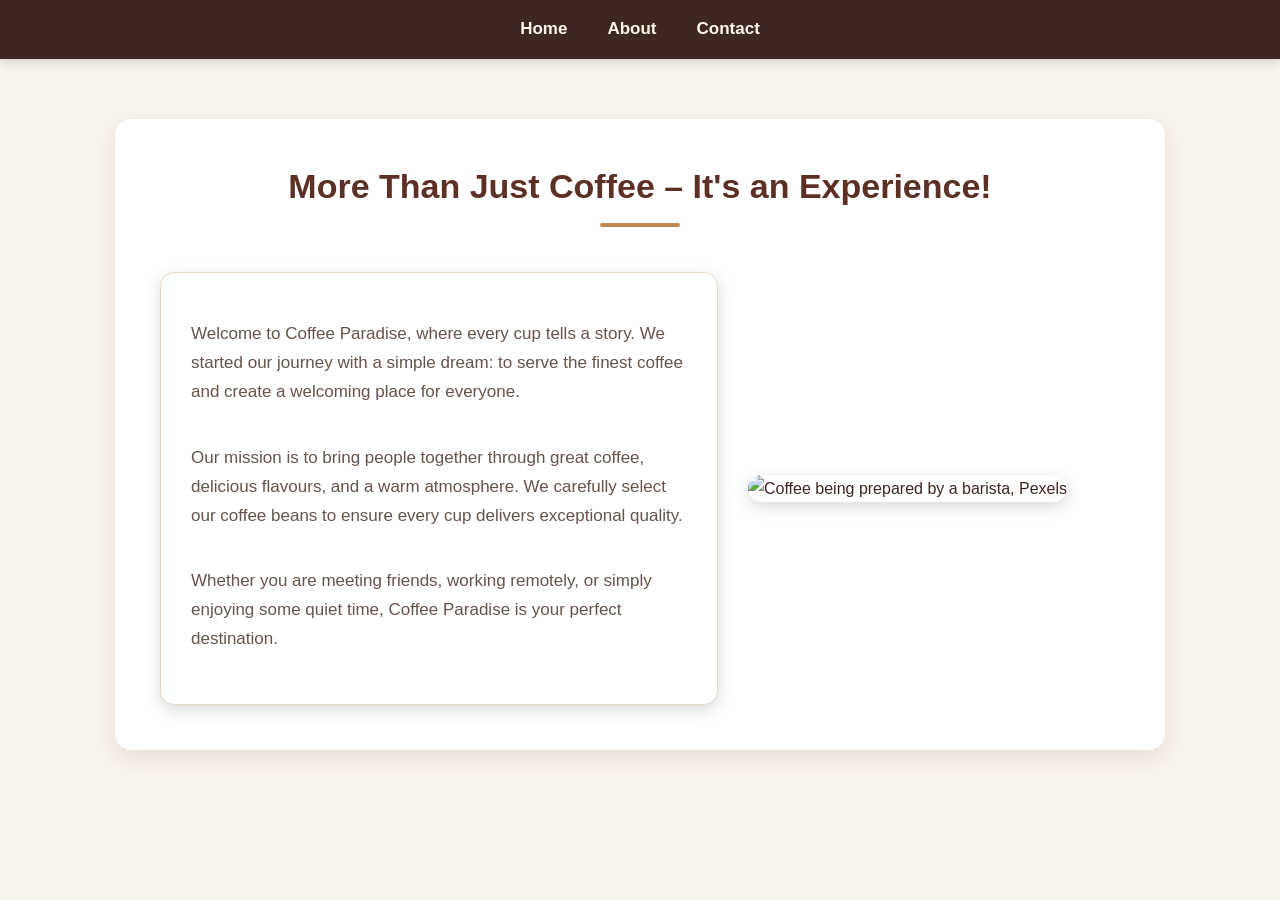
==== Primer/coffee-shop-website-Responsive/about.html @ f37c18ce "Adding only responsive code in coffee shop" ====
<!DOCTYPE html>
<html lang="en">

<head>
    <meta charset="UTF-8">
    <meta name="viewport" content="width=device-width, initial-scale=1.0">
    <title>About Us - Coffee Paradise</title>

        <!-- Connect external CSS file -->
    <link rel="stylesheet" href="style.css">
</head>

<body>

    <!-- Navigation Section -->
    <nav>
        <ul>
            <li><a href="index(Landing Page).html">Home</a></li>
            <li><a href="about.html">About</a></li>
            <li><a href="contact.html">Contact</a></li>
        </ul>    
    </nav>

    <!-- Main Content -->
    <main>

        <!-- About Section -->
        <section>

            <h1>More Than Just Coffee – It's an Experience!</h1>

            <!-- Coffee Shop Story -->
            <div>
                <p>
                    Welcome to Coffee Paradise, where every cup tells a story.
                    We started our journey with a simple dream: to serve the
                    finest coffee and create a welcoming place for everyone.
                </p>

                <p>
                    Our mission is to bring people together through great coffee,
                    delicious flavours, and a warm atmosphere. We carefully
                    select our coffee beans to ensure every cup delivers
                    exceptional quality.
                </p>

                <p>
                    Whether you are meeting friends, working remotely, or simply
                    enjoying some quiet time, Coffee Paradise is your perfect
                    destination.
                </p>
            </div>

            <!-- Coffee Image -->
            <div>
                <img
                    src="https://images.pexels.com/photos/302899/pexels-photo-302899.jpeg"
                    alt="Coffee being prepared by a barista, Pexels"
                    width="25%">
            </div>

        </section>

    </main>

</body>
</html>
---- Primer/coffee-shop-website-Responsive/style.css ----
/* ===== Global Styling ===== */

* {
    box-sizing: border-box;
}

body {
    margin: 0;
    font-family: 'Segoe UI', Arial, sans-serif;
    background-color: #f8f3eb;
    color: #3e2723;
    line-height: 1.7;
}

/* ===== Navigation Bar ===== */

nav {
    background-color: #3e2723;
    padding: 15px 30px;
    box-shadow: 0 3px 10px rgba(0, 0, 0, 0.15);
}

nav ul {
    list-style: none;
    display: flex;
    justify-content: center;
    gap: 40px;
    margin: 0;
    padding: 0;
}

nav a {
    color: #fff8e7;
    text-decoration: none;
    font-size: 17px;
    font-weight: 600;
    transition: color 0.3s ease;
}

nav a:hover {
    color: #d7a86e;
}

/* ===== Main Content ===== */

main {
    max-width: 1100px;
    margin: 60px auto;
    padding: 0 25px;
}

/* ===== About Section ===== */

section {
    background-color: #ffffff;
    padding: 45px;
    border-radius: 16px;
    box-shadow: 0 8px 25px rgba(62, 39, 35, 0.10);

    display: grid;
    grid-template-columns: 1.2fr 0.8fr;
    gap: 30px;
    align-items: center;
}

/* ===== Main Heading ===== */

section h1 {
    grid-column: 1 / -1;
    text-align: center;
    color: #5d3025;
    font-size: 34px;
    line-height: 1.3;
    margin: 0 0 15px;
}

section h1::after {
    content: "";
    display: block;
    width: 80px;
    height: 4px;
    background-color: #c18a50;
    margin: 15px auto 0;
    border-radius: 5px;
}

/* ===== About Text ===== */

section div:first-of-type p {
    font-size: 17px;
    color: #66534c;
    margin-bottom: 20px;
}

/* Coffee text card */
section div:first-of-type {
    background-color: #ffffff;
    padding: 30px;
    border-radius: 14px;
    box-shadow: 0 5px 15px rgba(0, 0, 0, 0.15);
    border: 1px solid #e6d8c8;

    display: flex;
    flex-direction: column;
    justify-content: center;
    min-height: 320px;
}

/* ===== Coffee Image ===== */

section div:last-of-type img {
    width: 100%;
    height: 320px;
    object-fit: cover;
    border-radius: 14px;
    box-shadow: 0 5px 15px rgba(0, 0, 0, 0.15);
    transition: transform 0.3s ease;
}

section div:last-of-type img:hover {
    transform: scale(1.03);
}

/* ===== Mobile Responsive Design ===== */

@media (max-width: 768px) {

    nav ul {
        gap: 20px;
    }

    main {
        margin: 30px auto;
    }

    section {
        grid-template-columns: 1fr;
        padding: 25px;
    }

    section h1 {
        font-size: 26px;
    }

    section div:last-of-type img {
        height: 250px;
    }
}
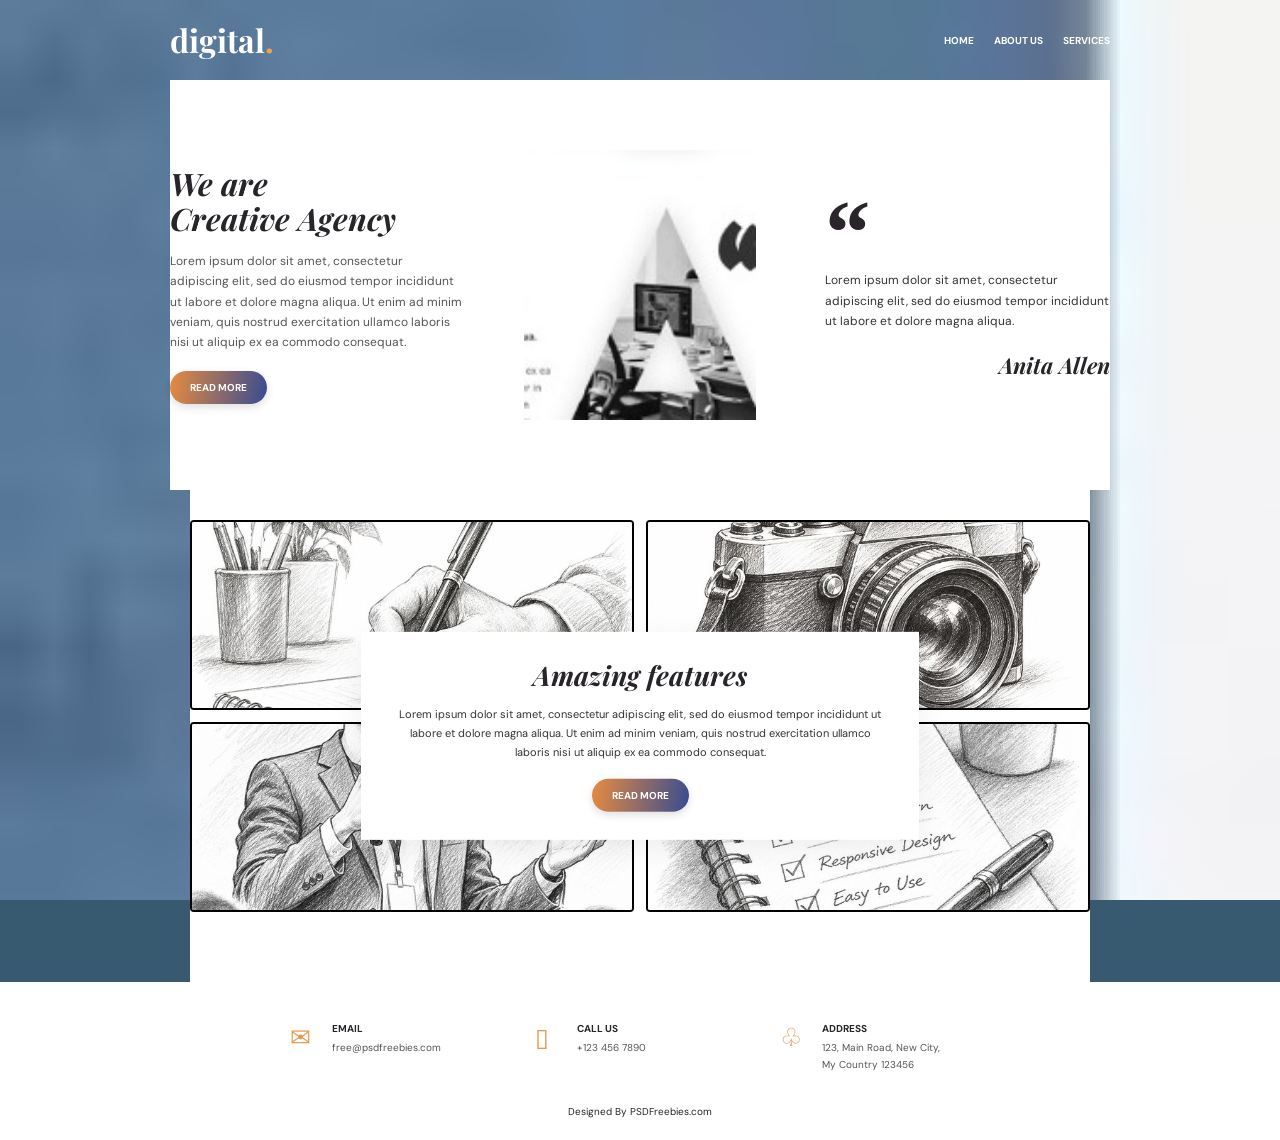
==== commit 8db1f276: "3 pages conversion" ====
--- a/Primer/coffee-shop-website-Responsive/about.html
+++ b/Primer/coffee-shop-website-Responsive/about.html
@@ -1,68 +1,164 @@
 
 <!DOCTYPE html>
 <html lang="en">
-
 <head>
     <meta charset="UTF-8">
     <meta name="viewport" content="width=device-width, initial-scale=1.0">
-    <title>About Us - Coffee Paradise</title>
 
-        <!-- Connect external CSS file -->
+    <title>About Us — Digital</title>
+
+    <link rel="preconnect" href="https://fonts.googleapis.com">
+    <link rel="preconnect" href="https://fonts.gstatic.com" crossorigin>
+
+    <link href="https://fonts.googleapis.com/css2?family=DM+Sans:wght@400;500;600;700&family=Playfair+Display:ital,wght@0,600;0,700;1,600;1,700&display=swap" rel="stylesheet">
+
     <link rel="stylesheet" href="style.css">
 </head>
 
 <body>
 
-    <!-- Navigation Section -->
-    <nav>
-        <ul>
-            <li><a href="index(Landing Page).html">Home</a></li>
-            <li><a href="about.html">About</a></li>
-            <li><a href="contact.html">Contact</a></li>
-        </ul>    
-    </nav>
+    <!-- NAVIGATION -->
+    <header class="page-header">
 
-    <!-- Main Content -->
+        <nav class="nav wrap">
+
+            <a class="logo" href="index.html">
+                digital<span>.</span>
+            </a>
+
+            <button class="menu-toggle"
+                    aria-label="Toggle navigation"
+                    aria-expanded="false">☰</button>
+
+            <div class="nav-links">
+                <a href="index.html">Home</a>
+                <a href="about.html">About Us</a>
+                <a href="services.html">Services</a>
+            </div>
+
+        </nav>
+
+    </header>
+
     <main>
 
-        <!-- About Section -->
-        <section>
+        <!-- ABOUT US -->
+        <section class="about section wrap" id="about">
 
-            <h1>More Than Just Coffee – It's an Experience!</h1>
+            <div class="about-copy">
 
-            <!-- Coffee Shop Story -->
-            <div>
+                <h2>We are<br>Creative Agency</h2>
+
                 <p>
-                    Welcome to Coffee Paradise, where every cup tells a story.
-                    We started our journey with a simple dream: to serve the
-                    finest coffee and create a welcoming place for everyone.
+                    Lorem ipsum dolor sit amet, consectetur adipiscing elit,
+                    sed do eiusmod tempor incididunt ut labore et dolore magna aliqua.
+                    Ut enim ad minim veniam, quis nostrud exercitation ullamco laboris
+                    nisi ut aliquip ex ea commodo consequat.
                 </p>
 
+                <a class="btn" href="services.html">Read More</a>
+
+            </div>
+
+            <img class="letter-art"
+                 src="images/02 About us/about-letter-a.jpg"
+                 alt="Creative letter A photo collage">
+
+            <blockquote>
+
+                <span class="quote-mark">“</span>
+
                 <p>
-                    Our mission is to bring people together through great coffee,
-                    delicious flavours, and a warm atmosphere. We carefully
-                    select our coffee beans to ensure every cup delivers
-                    exceptional quality.
+                    Lorem ipsum dolor sit amet, consectetur adipiscing elit,
+                    sed do eiusmod tempor incididunt ut labore et dolore magna aliqua.
                 </p>
 
-                <p>
-                    Whether you are meeting friends, working remotely, or simply
-                    enjoying some quiet time, Coffee Paradise is your perfect
-                    destination.
-                </p>
+                <cite>Anita Allen</cite>
+
+            </blockquote>
+
+        </section>
+
+        <!-- FEATURES -->
+        <section class="features section wrap" id="features">
+
+            <div class="feature-grid">
+
+                <img src="images/03 Features/f1.jpg"
+                     alt="Creative professional thinking">
+
+                <img src="images/03 Features/f2.jpg"
+                     alt="Camera and creative equipment">
+
+                <img src="images/03 Features/f3.jpg"
+                     alt="Writing notes in a notebook">
+
+                <img src="images/03 Features/f4.jpg"
+                     alt="Live event lighting">
+
             </div>
 
-            <!-- Coffee Image -->
-            <div>
-                <img
-                    src="https://images.pexels.com/photos/302899/pexels-photo-302899.jpeg"
-                    alt="Coffee being prepared by a barista, Pexels"
-                    width="25%">
+            <div class="feature-panel">
+
+                <h2>Amazing features</h2>
+
+                <p>
+                    Lorem ipsum dolor sit amet, consectetur adipiscing elit,
+                    sed do eiusmod tempor incididunt ut labore et dolore magna aliqua.
+                    Ut enim ad minim veniam, quis nostrud exercitation ullamco laboris
+                    nisi ut aliquip ex ea commodo consequat.
+                </p>
+
+                <a class="btn" href="services.html">Read More</a>
+
             </div>
 
         </section>
 
     </main>
 
+    <!-- FOOTER -->
+    <footer class="footer">
+
+        <div class="footer-inner wrap">
+
+            <div>
+                <span class="footer-icon">✉</span>
+                <strong>EMAIL</strong>
+                <p>free@psdfreebies.com</p>
+            </div>
+
+            <div>
+                <span class="footer-icon">▯</span>
+                <strong>CALL US</strong>
+                <p>+123 456 7890</p>
+            </div>
+
+            <div>
+                <span class="footer-icon">♧</span>
+                <strong>ADDRESS</strong>
+                <p>123, Main Road, New City,<br>My Country 123456</p>
+            </div>
+
+        </div>
+
+        <small>Designed By PSDFreebies.com</small>
+
+    </footer>
+
+    <!-- MOBILE NAVIGATION -->
+    <script>
+        const toggle = document.querySelector('.menu-toggle');
+        const links = document.querySelector('.nav-links');
+
+        toggle.addEventListener('click', () => {
+
+            const open = links.classList.toggle('open');
+
+            toggle.setAttribute('aria-expanded', String(open));
+
+        });
+    </script>
+
 </body>
 </html>
--- a/Primer/coffee-shop-website-Responsive/style.css
+++ b/Primer/coffee-shop-website-Responsive/style.css
@@ -1,149 +1,769 @@
-
-/* ===== Global Styling ===== */
-
 * {
-    box-sizing: border-box;
+    box-sizing: border-box
+}
+
+html {
+    scroll-behavior: smooth
 }
 
 body {
     margin: 0;
-    font-family: 'Segoe UI', Arial, sans-serif;
-    background-color: #f8f3eb;
-    color: #3e2723;
-    line-height: 1.7;
-}
-
-/* ===== Navigation Bar ===== */
-
-nav {
-    background-color: #3e2723;
-    padding: 15px 30px;
-    box-shadow: 0 3px 10px rgba(0, 0, 0, 0.15);
-}
-
-nav ul {
-    list-style: none;
+    background: #385a70 url("images/09 Background/page-texture.jpg") center/cover fixed;
+    font-family: "DM Sans", Arial, sans-serif;
+    color: #28252a;
+    font-size: 13px;
+    line-height: 1.7
+}
+
+.wrap {
+    width: min(100% - 40px, 940px);
+    margin-inline: auto
+}
+
+h1,
+h2,
+h3,
+.logo {
+    font-family: "Playfair Display", Georgia, serif;
+    font-style: italic;
+    line-height: 1.12
+}
+
+h2 {
+    font-size: 30px;
+    margin: 0 0 15px
+}
+
+p {
+    margin: 0 0 18px;
+    color: #555
+}
+
+.hero {
+    min-height: 680px;
+    position: relative;
+    color: white;
+    background: linear-gradient(110deg, rgba(227, 126, 48, .78), rgba(49, 57, 127, .83)), url("images/hero.jpg") center 35%/cover no-repeat;
+    padding-bottom: 30px
+}
+
+.nav {
+    height: 80px;
     display: flex;
-    justify-content: center;
-    gap: 40px;
+    align-items: center;
+    justify-content: space-between;
+    position: relative;
+    z-index: 3
+}
+
+.logo {
+    font-size: 32px;
+    color: #fff;
+    text-decoration: none;
+    font-style: normal;
+    font-weight: 700
+}
+
+.logo span {
+    color: #f5a04b
+}
+
+.nav-links {
+    display: flex;
+    gap: 20px
+}
+
+.nav-links a {
+    color: white;
+    text-decoration: none;
+    text-transform: uppercase;
+    font-size: 10px;
+    font-weight: 700
+}
+
+.nav-links a:hover {
+    color: #ffc078
+}
+
+.menu-toggle {
+    display: none;
+    background: none;
+    border: 0;
+    color: white;
+    font-size: 24px
+}
+
+.hero-copy {
+    text-align: center;
+    max-width: 600px;
+    margin: 35px auto 55px;
+    padding: 0 20px
+}
+
+.hero-copy h1 {
+    font-size: clamp(42px, 6vw, 64px);
+    margin: 0 0 10px
+}
+
+.hero-copy h2 {
+    font: 600 22px "DM Sans", sans-serif;
+    margin-bottom: 14px
+}
+
+.hero-copy p {
+    color: #fff;
+    font-size: 12px;
+    max-width: 490px;
+    margin: 0 auto 20px
+}
+
+.btn {
+    display: inline-block;
+    border: 0;
+    border-radius: 20px;
+    padding: 8px 20px;
+    background: linear-gradient(100deg, #e78b40, #374c91);
+    color: #fff;
+    text-decoration: none;
+    font-size: 10px;
+    font-weight: 700;
+    text-transform: uppercase;
+    box-shadow: 0 3px 9px #0002
+}
+
+.btn.small {
+    padding: 6px 16px;
+    font-size: 9px
+}
+
+.reason-cards {
+    display: grid;
+    grid-template-columns: repeat(3, 1fr);
+    gap: 18px;
+    max-width: 760px
+}
+
+.reason-card {
+    background: #fff;
+    color: #29252a;
+    text-align: center;
+    border-radius: 8px;
+    overflow: hidden;
+    padding-bottom: 16px;
+    box-shadow: 0 8px 25px #17233a22
+}
+
+.reason-card img {
+    width: 100%;
+    height: 120px;
+    object-fit: cover
+}
+
+.reason-card h3 {
+    font: 700 15px "DM Sans", sans-serif;
+    margin: 12px 8px 5px
+}
+
+.reason-card p {
+    font-size: 10px;
+    padding: 0 15px;
+    margin-bottom: 10px
+}
+
+.section {
+    background: #fff;
+    padding: 70px 0
+}
+
+.about {
+    display: grid;
+    grid-template-columns: 1fr 1fr 1fr;
+    gap: 28px;
+    align-items: center
+}
+
+.about-copy h2,
+.services-copy h2,
+.member h2 {
+    font-size: 31px
+}
+
+.about-copy p,
+.services-copy p,
+.member-bio p {
+    font-size: 12px
+}
+
+.letter-art {
+    width: 100%;
+    max-height: 270px;
+    object-fit: contain
+}
+
+.about blockquote {
     margin: 0;
-    padding: 0;
-}
-
-nav a {
-    color: #fff8e7;
-    text-decoration: none;
-    font-size: 17px;
-    font-weight: 600;
-    transition: color 0.3s ease;
-}
-
-nav a:hover {
-    color: #d7a86e;
-}
-
-/* ===== Main Content ===== */
-
-main {
-    max-width: 1100px;
-    margin: 60px auto;
-    padding: 0 25px;
-}
-
-/* ===== About Section ===== */
-
-section {
-    background-color: #ffffff;
-    padding: 45px;
-    border-radius: 16px;
-    box-shadow: 0 8px 25px rgba(62, 39, 35, 0.10);
-
-    display: grid;
-    grid-template-columns: 1.2fr 0.8fr;
-    gap: 30px;
+    position: relative;
+    padding: 20px 0 0 10px
+}
+
+.quote-mark {
+    font: 900 90px Georgia;
+    color: #29252a;
+    line-height: .5
+}
+
+.about blockquote p {
+    font-size: 12px;
+    color: #333
+}
+
+.about cite {
+    font: italic 700 22px "Playfair Display";
+    display: block;
+    text-align: right
+}
+
+.features {
+    position: relative;
+    max-width: 900px;
+    padding-top: 30px;
+    padding-bottom: 70px
+}
+
+.feature-grid {
+    display: grid;
+    grid-template-columns: 1fr 1fr;
+    gap: 12px
+
+}
+
+.feature-grid img {
+    width: 100%;
+    height: 190px;
+    object-fit: cover;
+    border-radius: 7px;
+    border: 2px solid #000;
+    border-radius: 4px;
+
+
+}
+
+.feature-panel {
+    position: absolute;
+    left: 50%;
+    top: 50%;
+    transform: translate(-50%, -50%);
+    width: min(62%, 560px);
+    background: #fff;
+    padding: 28px 35px;
+    text-align: center;
+    box-shadow: 0 8px 28px #0001
+}
+
+.feature-panel h2 {
+    font-size: 27px
+}
+
+.feature-panel p {
+    font-size: 11px;
+    color: #333
+}
+
+.services {
+    background: #f3f3f3;
+    padding: 0
+}
+
+.services-inner {
+    display: grid;
+    grid-template-columns: 1fr 1fr 1fr;
+    min-height: 340px;
     align-items: center;
-}
-
-/* ===== Main Heading ===== */
-
-section h1 {
-    grid-column: 1 / -1;
+    position: relative
+}
+
+.services-copy {
+    padding: 45px 30px 45px 0
+}
+
+.service-list {
+    z-index: 1;
+    background: linear-gradient(135deg, #e58a43, #3e4c91);
+    color: white;
+    padding: 25px;
+    display: grid;
+    grid-template-columns: 1fr 1fr;
+    gap: 22px;
     text-align: center;
-    color: #5d3025;
-    font-size: 34px;
-    line-height: 1.3;
-    margin: 0 0 15px;
-}
-
-section h1::after {
-    content: "";
+    box-shadow: 0 8px 22px #0002;
+    border-radius: 5px
+}
+
+.service-list div {
+    font-size: 25px
+}
+
+.service-list span {
     display: block;
-    width: 80px;
-    height: 4px;
-    background-color: #c18a50;
-    margin: 15px auto 0;
-    border-radius: 5px;
-}
-
-/* ===== About Text ===== */
-
-section div:first-of-type p {
-    font-size: 17px;
-    color: #66534c;
-    margin-bottom: 20px;
-}
-
-/* Coffee text card */
-section div:first-of-type {
-    background-color: #ffffff;
-    padding: 30px;
-    border-radius: 14px;
-    box-shadow: 0 5px 15px rgba(0, 0, 0, 0.15);
-    border: 1px solid #e6d8c8;
-
+    font-size: 11px;
+    line-height: 1.4
+}
+
+.services-photo {
+    width: 100%;
+    height: 340px;
+    object-fit: cover
+}
+
+.team {
+    text-align: center
+}
+
+.section-intro {
+    max-width: 680px;
+    margin: 0 auto 32px;
+    font-size: 12px
+}
+
+.team-grid {
+    display: grid;
+    grid-template-columns: repeat(5, 1fr);
+    gap: 12px;
+    background: #f3f3f3;
+    padding: 25px
+}
+
+.team-grid img {
+    width: 100%;
+    height: 150px;
+    object-fit: cover;
+    border-radius: 7px;
+    filter: grayscale(1)
+}
+
+.team-grid h3 {
+    font: 600 14px "DM Sans", sans-serif;
+    margin: 9px 0 0
+}
+
+.team-grid p {
+    font-size: 10px;
+    color: #999
+}
+
+.member {
+    display: grid;
+    grid-template-columns: 1fr .85fr .85fr;
+    align-items: stretch;
+    padding-top: 0;
+    padding-bottom: 70px
+}
+
+.member-bio {
+    padding: 30px 25px 20px 0
+}
+
+.member-bio h2 {
+    margin-bottom: 0
+}
+
+.member-bio h3 {
+    font-size: 14px;
+    font-weight: 400;
+    margin: 0 0 16px
+}
+
+.member-photo {
+    width: 100%;
+    height: 100%;
+    min-height: 300px;
+    object-fit: cover
+}
+
+.member-social {
+    padding: 35px 25px;
+    background: linear-gradient(135deg, #e58a43, #414c92);
+    color: #fff;
     display: flex;
     flex-direction: column;
+    justify-content: space-between
+}
+
+.member-social p {
+    color: #fff
+}
+
+.skill {
+    margin: 18px 0
+}
+
+.skill label {
+    display: flex;
+    justify-content: space-between;
+    font-size: 12px
+}
+
+.skill span {
+    height: 7px;
+    display: block;
+    background: #ddd;
+    border-radius: 10px;
+    margin-top: 7px
+}
+
+.skill i {
+    height: 100%;
+    display: block;
+    background: linear-gradient(90deg, #e68c43, #3d4b92);
+    border-radius: 10px
+}
+
+.social-links {
+    display: flex;
+    gap: 12px
+}
+
+.social-links a {
+    width: 35px;
+    height: 35px;
+    border-radius: 50%;
+    display: grid;
+    place-items: center;
+    background: #fff;
+    color: #38416f;
+    text-decoration: none;
+    font-weight: 700
+}
+
+.price-section {
+    background: #f4f4f4;
+    padding: 55px 0
+}
+
+.price-inner {
+    display: grid;
+    grid-template-columns: 1fr .85fr 1.15fr;
+    align-items: center
+}
+
+.price-card {
+    background: #fff;
+    text-align: center;
+    padding: 35px 25px;
+    box-shadow: 0 8px 25px #0001
+}
+
+.price-card h2 {
+    font-size: 27px;
+    margin: 0
+}
+
+.price-card h3 {
+    font: 500 14px "DM Sans", sans-serif;
+    margin: 0
+}
+
+.price {
+    font-size: 40px;
+    font-weight: 700;
+    color: #e28a42;
+    margin: 12px 0
+}
+
+.price span {
+    font-size: 23px
+}
+
+.price-card h4 {
+    margin: 0 0 10px
+}
+
+.price-card p,
+.price-copy p {
+    font-size: 11px
+}
+
+.best-card {
+    background: linear-gradient(135deg, #e58a43, #3c4c91);
+    color: #fff;
+    padding: 30px 25px;
+    box-shadow: 0 8px 25px #0002
+}
+
+.best-card h2 {
+    font-size: 29px;
+    margin: 0
+}
+
+.best-card h3 {
+    margin: 0
+}
+
+.best-card ul {
+    padding-left: 15px;
+    font-size: 11px
+}
+
+.best-card li {
+    margin: 7px 0
+}
+
+.btn.light {
+    background: #fff;
+    color: #394783
+}
+
+.price-copy {
+    padding: 25px 0 25px 35px
+}
+
+.price-copy h2 {
+    font-size: 27px
+}
+
+.contact {
+    padding: 45px 0;
+    background: linear-gradient(100deg, rgba(224, 128, 54, .9), rgba(49, 57, 127, .92)), url("images/hero.jpg") center/cover;
+    color: #fff
+}
+
+.contact-inner {
+    text-align: center
+}
+
+.contact h2 {
+    font-size: 30px
+}
+
+.social-links.large {
     justify-content: center;
-    min-height: 320px;
-}
-
-/* ===== Coffee Image ===== */
-
-section div:last-of-type img {
-    width: 100%;
-    height: 320px;
-    object-fit: cover;
-    border-radius: 14px;
-    box-shadow: 0 5px 15px rgba(0, 0, 0, 0.15);
-    transition: transform 0.3s ease;
-}
-
-section div:last-of-type img:hover {
-    transform: scale(1.03);
-}
-
-/* ===== Mobile Responsive Design ===== */
-
-@media (max-width: 768px) {
-
-    nav ul {
-        gap: 20px;
-    }
-
-    main {
-        margin: 30px auto;
-    }
-
-    section {
+    gap: 18px;
+    margin-top: 28px
+}
+
+.social-links.large a {
+    width: 43px;
+    height: 43px;
+    background: transparent;
+    color: #fff;
+    border: 1px solid #fff;
+    font-size: 15px
+}
+
+.footer {
+    background: #fff;
+    text-align: center;
+    padding: 35px 0 20px
+}
+
+.footer-inner {
+    display: grid;
+    grid-template-columns: repeat(3, 1fr);
+    max-width: 700px;
+    text-align: left;
+    gap: 35px
+}
+
+.footer-inner>div {
+    position: relative;
+    padding-left: 42px
+}
+
+.footer-icon {
+    position: absolute;
+    left: 0;
+    top: 0;
+    color: #e49a4e;
+    font-size: 25px
+}
+
+.footer strong {
+    font-size: 10px
+}
+
+.footer p {
+    font-size: 10px;
+    margin: 0
+}
+
+.footer small {
+    display: block;
+    margin-top: 30px;
+    font-size: 10px
+}
+
+@media(max-width:700px) {
+    .wrap {
+        width: min(100% - 28px, 540px)
+    }
+
+    .menu-toggle {
+        display: block
+    }
+
+    .nav-links {
+        display: none;
+        position: absolute;
+        top: 65px;
+        right: 0;
+        left: 0;
+        padding: 18px;
+        background: #303d78;
+        flex-direction: column;
+        gap: 12px
+    }
+
+    .nav-links.open {
+        display: flex
+    }
+
+    .hero {
+        padding-bottom: 25px
+    }
+
+    .hero-copy {
+        margin: 25px auto 35px
+    }
+
+    .reason-cards {
         grid-template-columns: 1fr;
-        padding: 25px;
-    }
-
-    section h1 {
-        font-size: 26px;
-    }
-
-    section div:last-of-type img {
-        height: 250px;
-    }
-}
+        max-width: 340px
+    }
+
+    .reason-card img {
+        height: 150px
+    }
+
+    .about {
+        grid-template-columns: 1fr
+    }
+
+    .letter-art {
+        max-height: 220px
+    }
+
+    .about blockquote {
+        padding: 0
+    }
+
+    .feature-grid img {
+        height: 135px
+    }
+
+    .feature-panel {
+        position: relative;
+        top: auto;
+        left: auto;
+        transform: none;
+        width: 100%;
+        margin-top: 15px;
+        padding: 22px
+    }
+
+    .services-inner {
+        grid-template-columns: 1fr 1fr
+    }
+
+    .services-copy {
+        padding: 35px 18px 35px 0
+    }
+
+    .service-list {
+        padding: 16px;
+        gap: 12px
+    }
+
+    .services-photo {
+        grid-column: 1/-1;
+        height: 220px
+    }
+
+    .team-grid {
+        grid-template-columns: repeat(2, 1fr)
+    }
+
+    .team-grid article:last-child {
+        grid-column: 1/-1
+    }
+
+    .team-grid img {
+        height: 170px
+    }
+
+    .member {
+        grid-template-columns: 1fr 1fr
+    }
+
+    .member-bio {
+        grid-column: 1/-1;
+        padding-right: 0
+    }
+
+    .member-photo {
+        min-height: 260px
+    }
+
+    .member-social {
+        padding: 20px
+    }
+
+    .price-inner {
+        grid-template-columns: 1fr 1fr
+    }
+
+    .price-copy {
+        grid-column: 1/-1;
+        padding: 30px 0 0
+    }
+
+    .footer-inner {
+        grid-template-columns: 1fr;
+        gap: 20px
+    }
+
+    .footer-inner>div {
+        min-height: 40px
+    }
+}
+
+@media(max-width:420px) {
+    .services-inner {
+        grid-template-columns: 1fr
+    }
+
+    .services-copy {
+        padding: 35px 0
+    }
+
+    .service-list {
+        grid-template-columns: repeat(2, 1fr)
+    }
+
+    .services-photo {
+        grid-column: auto
+    }
+
+    .price-inner {
+        grid-template-columns: 1fr
+    }
+
+    .best-card {
+        order: 2
+    }
+
+    .price-copy {
+        grid-column: auto
+    }
+
+    .member {
+        grid-template-columns: 1fr
+    }
+
+    .member-photo {
+        height: 300px
+    }
+
+    .member-social {
+        min-height: 180px
+    }
+}
